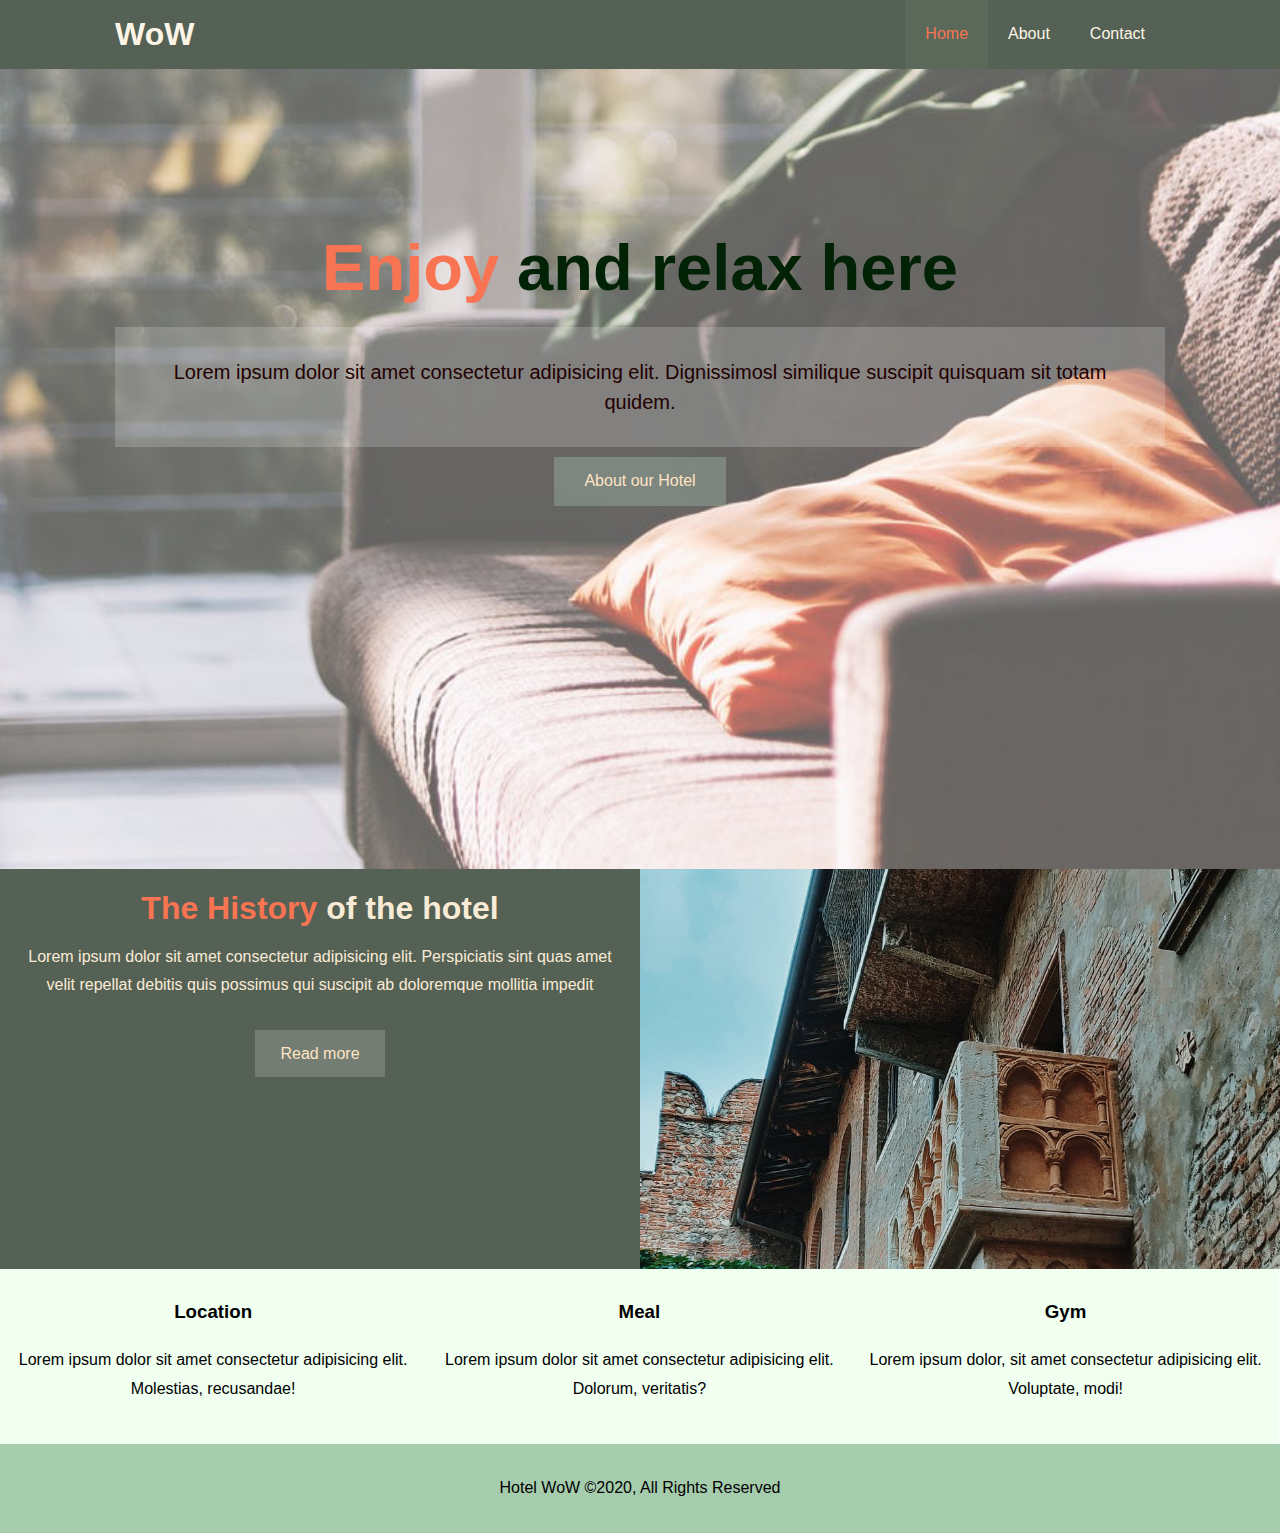
==== index.html @ e4b5e8fc "commit-1" ====
<!DOCTYPE html>
<html lang="en">
  <head>
    <meta charset="UTF-8" />
    <meta name="viewport" content="width=device-width, initial-scale=1.0" />
    <title>My hotel WoW | Wonderful occasion wander</title>
    <meta
      name="descripteion "
      content="Welcome to the one of the cosiest hotels in Ukraine"
    />
    <meta name="keywords" content="hotel, Lviv hotel, cosy place" />
    <link rel="stylesheet" href="https://pro.fontawesome.com/releases/v5.10.0/css/all.css" integrity="sha384-AYmEC3Yw5cVb3ZcuHtOA93w35dYTsvhLPVnYs9eStHfGJvOvKxVfELGroGkvsg+p" crossorigin="anonymous"/>
    <link rel="stylesheet" href="css/style.css" />
  </head>
  <body>
    <!-- HEADER -->
    <header>
      <nav id="navbar">
        <div class="container">
          <h1 class="logo"><a href="index.html">WoW</a></h1>
          <ul>
            <li><a class="current" href="index.html">Home</a></li>
            <li><a href="about.html">About</a></li>
            <li><a href="contact.html">Contact</a></li>
          </ul>
        </div>
      </nav>
      <!-- MAIN CONTENT on header -->
      <div id="showcase">
        <div class="container">
          <div class="show-content">
            <h1><span class="main-color"> Enjoy</span> and relax here</h1>
            <p class="lead" >Lorem ipsum dolor sit amet consectetur adipisicing elit. Dignissimosl similique suscipit quisquam sit totam quidem.</p>
            <a class="btn" href="about.html">About our Hotel</a>
          </div>
        </div>

    </header>

    <!-- Home information -->
    <section id="home" class="bg-light">
     

      <!-- First block -->
      <div class="info-content">
        <h1><span class="main-color">The History</span>  of the hotel</h1>
        <p>Lorem ipsum dolor sit amet consectetur adipisicing elit. Perspiciatis sint quas amet velit repellat debitis quis possimus qui suscipit ab doloremque mollitia impedit</p>
        <a class="read-more" href="./about.html">Read more</a>
      </div>

       <!-- Second block -->
      <div class="info-img"></div>
    </section>

    <!-- features -->
    <section id="features">
      <div class="box 1">
        <i class="fas fa-hotel fa-3x"></i>
        <h3>Location</h3>
        <p>Lorem ipsum dolor sit amet consectetur adipisicing elit. Molestias, recusandae!</p>
      </div>
      <div class="box 2">
        <i class="fas fa-utensils fa-3x"></i>
        <h3>Meal</h3>
        <p>Lorem ipsum dolor sit amet consectetur adipisicing elit. Dolorum, veritatis?</p>
      </div>
      <div class="box 3">
        <i class="fas fa-dumbbell fa-3x"></i>
        <h3>Gym</h3>
        <p>Lorem ipsum dolor, sit amet consectetur adipisicing elit. Voluptate, modi!</p>

      </div>
    </section>
   
        <!-- </div> -->
        <div class="clr"></div>
    <footer id="footer-main">
      <p>Hotel WoW &copy;2020, All Rights Reserved</p>
    </footer>

  </body>
</html>
---- css/style.css ----
/* Reset browser's default settings */
* {
  margin: 0;
  padding: 0;
  box-sizing: border-box;
}

/* Main Styling */
body {
  font-family: Arial, Helvetica, sans-serif;
  line-height: 1.8em;
}

/* Overall styling */
.container {
  max-width: 1110px;
  padding: 0 30px;
  overflow: auto;
  margin: auto;
}
.lead {
  font-size: 20px;
}
.main-color {
  color: rgb(248, 116, 82);
}
.btn {
  color: bisque;
  display: inline-block;
  padding: 10px 30px;
  background: rgba(159, 185, 171, 0.4);
  border: none;
  cursor: pointer;
}

.btn:hover {
  color: rgb(233, 197, 188);
  background: rgba(180, 199, 189, 0.4);
}

/* Links */
a {
  color: seagreen;
  text-decoration: none;
}

h1,
h2,
h3 {
  margin-bottom: 20px;
}
p {
  margin: 10px auto;
}

.large-heading {
  font-size: 38px;
  padding: 2px 0px;
}

/* Navbar */
#navbar {
  background: rgb(84, 97, 84);
  color: rgb(136, 70, 70);
  overflow: auto;
}

#navbar a {
  color: rgb(255, 245, 231);
}

#navbar h1 {
  float: left;
  padding-top: 20px;
}

#navbar ul {
  float: right;
  list-style: none;
}
#navbar ul li {
  text-decoration: none;
  display: block;
  float: left;
  /* padding: 20px;
  border: olivedrab 1px solid; */
}
#navbar ul li a {
  padding: 20px;
  display: block;
  text-align: center;
}

#navbar ul li a:hover,
#navbar ul li a.current {
  background: rgb(91, 105, 91);
  color: rgb(248, 116, 82);
}

/* Main content */
#showcase {
  background: url(../images/front.png) no-repeat bottom center/cover;
  height: 800px;
}
#showcase .show-content {
  color: rgb(2, 34, 5);
  padding-top: 160px;
  text-align: center;
}

#showcase .show-content h1 {
  font-size: 65px;
  line-height: 1.2em;
}

#showcase .show-content p {
  line-height: 1.5em;
  padding: 30px 40px;
  color: rgb(34, 0, 0);
  background: rgba(243, 243, 243, 0.2);
}

/* Home information */

#home {
  height: 400px;
}
/* First block */
div.info-content {
  float: left;
  background: rgb(84, 97, 84);
  color: antiquewhite;
  width: 50%;
  height: 100%;
  padding: 25px 20px;
  overflow: hidden;
  text-align: center;
}
div.info-content p {
  padding-bottom: 30px;
}
a.read-more {
  color: bisque;
  background: rgba(241, 241, 239, 0.2);
  padding: 15px 25px;
}
a.read-more:hover {
  background: rgb(91, 105, 91);
  color: rgb(248, 116, 82);
}

/* Second block */
div.info-img {
  float: right;
  background: url(../images/old-building.png) no-repeat center center/cover;
  width: 50%;
  min-height: 100%;
}

/* Features */

.box {
  width: 33.3%;
  float: left;
  padding-bottom: 30px;
  text-align: center;
  background: honeydew;
}
.box i {
  padding: 20px 10px;
}

.clr {
  clear: both;
}

/* Footer */
#footer-main {
  background: rgb(166, 204, 174);
  /* display: inline-block; */
  width: 100%;
  height: 100%;
  text-align: center;
  padding: 20px 30px;
}

/* ABOUT PAGE */
#info {
  padding: 15px 0px;
}

/* Subsection-1 */
#info .info-left {
  float: left;
  width: 50%;
  min-height: 100%;
}
div.info-left img {
  display: block;
  margin: auto;
  width: 80%;
  height: 450px;
  border-radius: 55%;
}
/* Subsection-2 */
#info .info-right {
  float: right;
  width: 50%;
  min-height: 100%;
  text-align: center;
}


/* Second Section */
#comments{
  background: url(../images/comments.png) no-repeat center center/cover;
  height: 600px;
}
#comments h1{
  font-size: 30px;
  padding-top: 100px;
  text-align: center;

}

#comments p{
  text-align: justify;
  padding: 0px 30px 30px 30px;
  color: rgb(84, 97, 84);
  font-size: 17px;
  
}

div.person1, div.person2{
   margin-bottom: 50px;
   background-color: rgba(245, 245, 220, 0.9);
   border-radius: 8%;
  
}
div.person1:hover, div.person2:hover{
  margin-bottom: 20px;
  background-color: rgb(245, 245, 220);
  border-radius: 8%;
 
}

#comments img{
  width: 100px;
  height: auto;
  border-radius: 80%;
  float: left;
  margin-right: 20px;
  
 
}
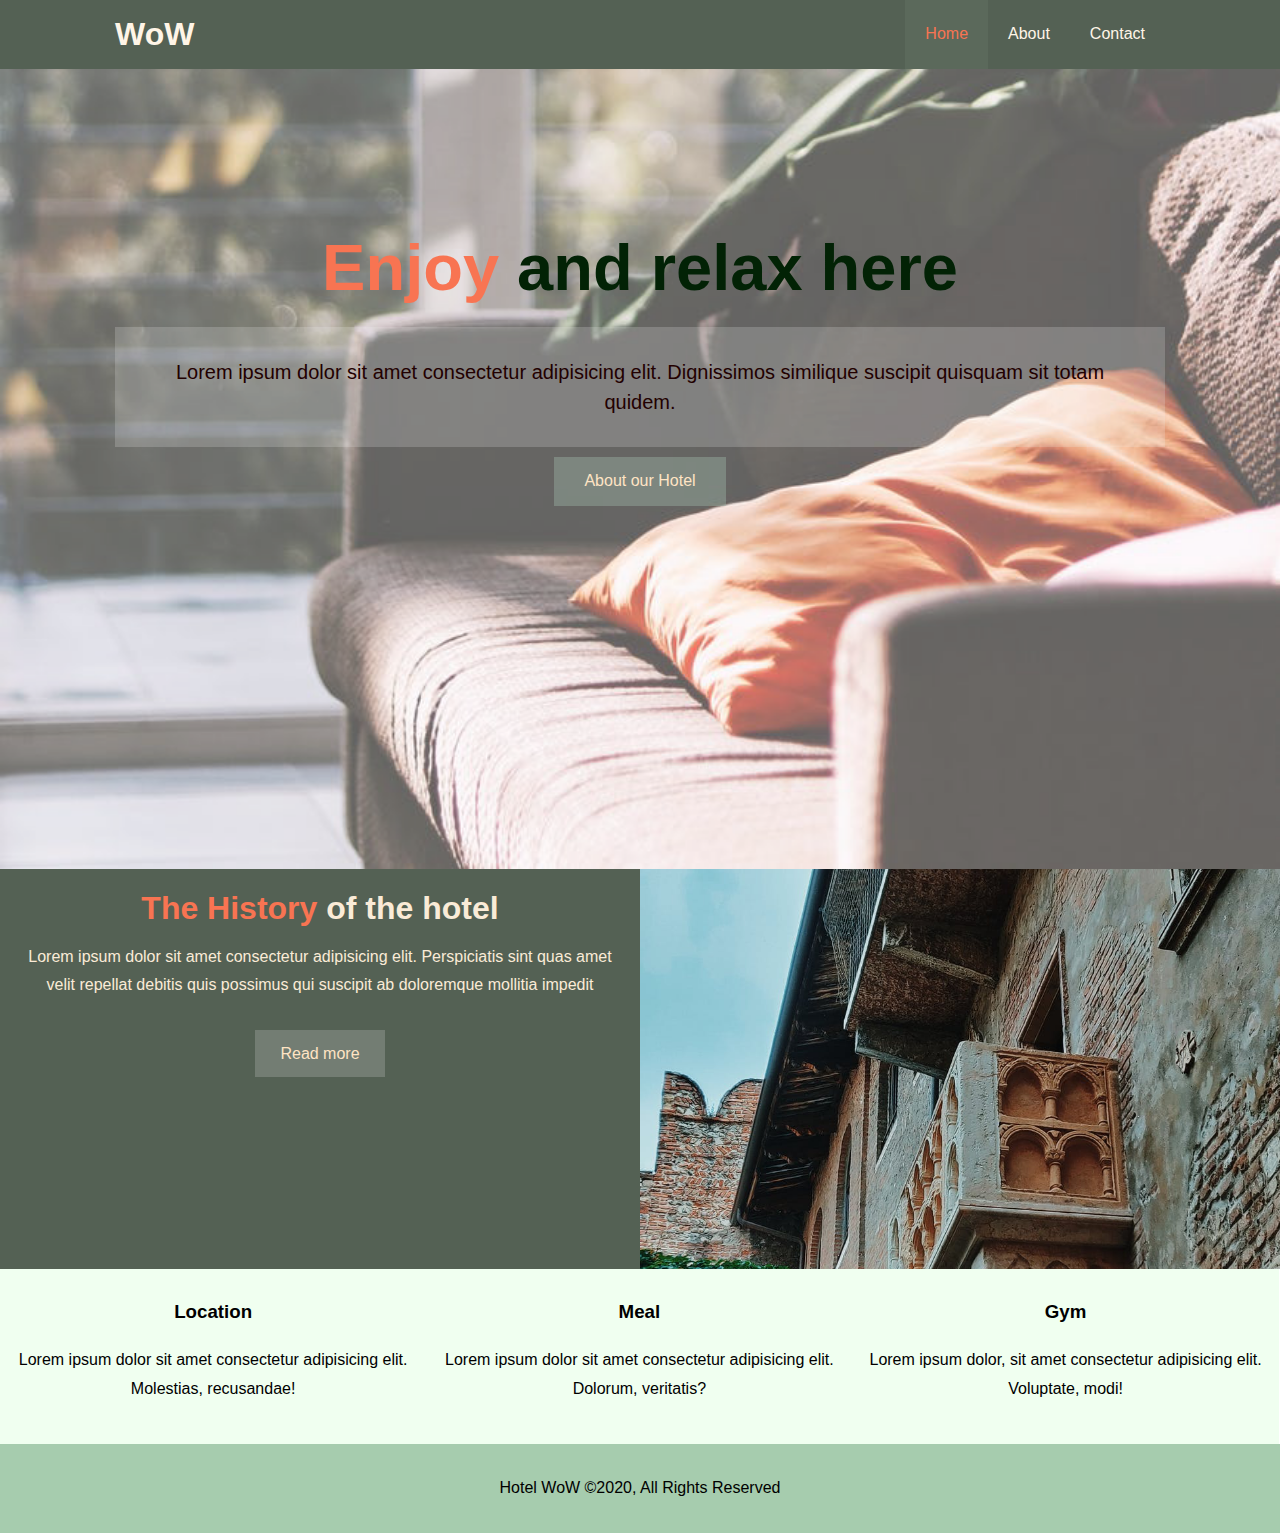
==== commit d2372e73: "second commit" ====
--- a/index.html
+++ b/index.html
@@ -30,7 +30,7 @@
         <div class="container">
           <div class="show-content">
             <h1><span class="main-color"> Enjoy</span> and relax here</h1>
-            <p class="lead" >Lorem ipsum dolor sit amet consectetur adipisicing elit. Dignissimosl similique suscipit quisquam sit totam quidem.</p>
+            <p class="lead" >Lorem ipsum dolor sit amet consectetur adipisicing elit. Dignissimos similique suscipit quisquam sit totam quidem.</p>
             <a class="btn" href="about.html">About our Hotel</a>
           </div>
         </div>
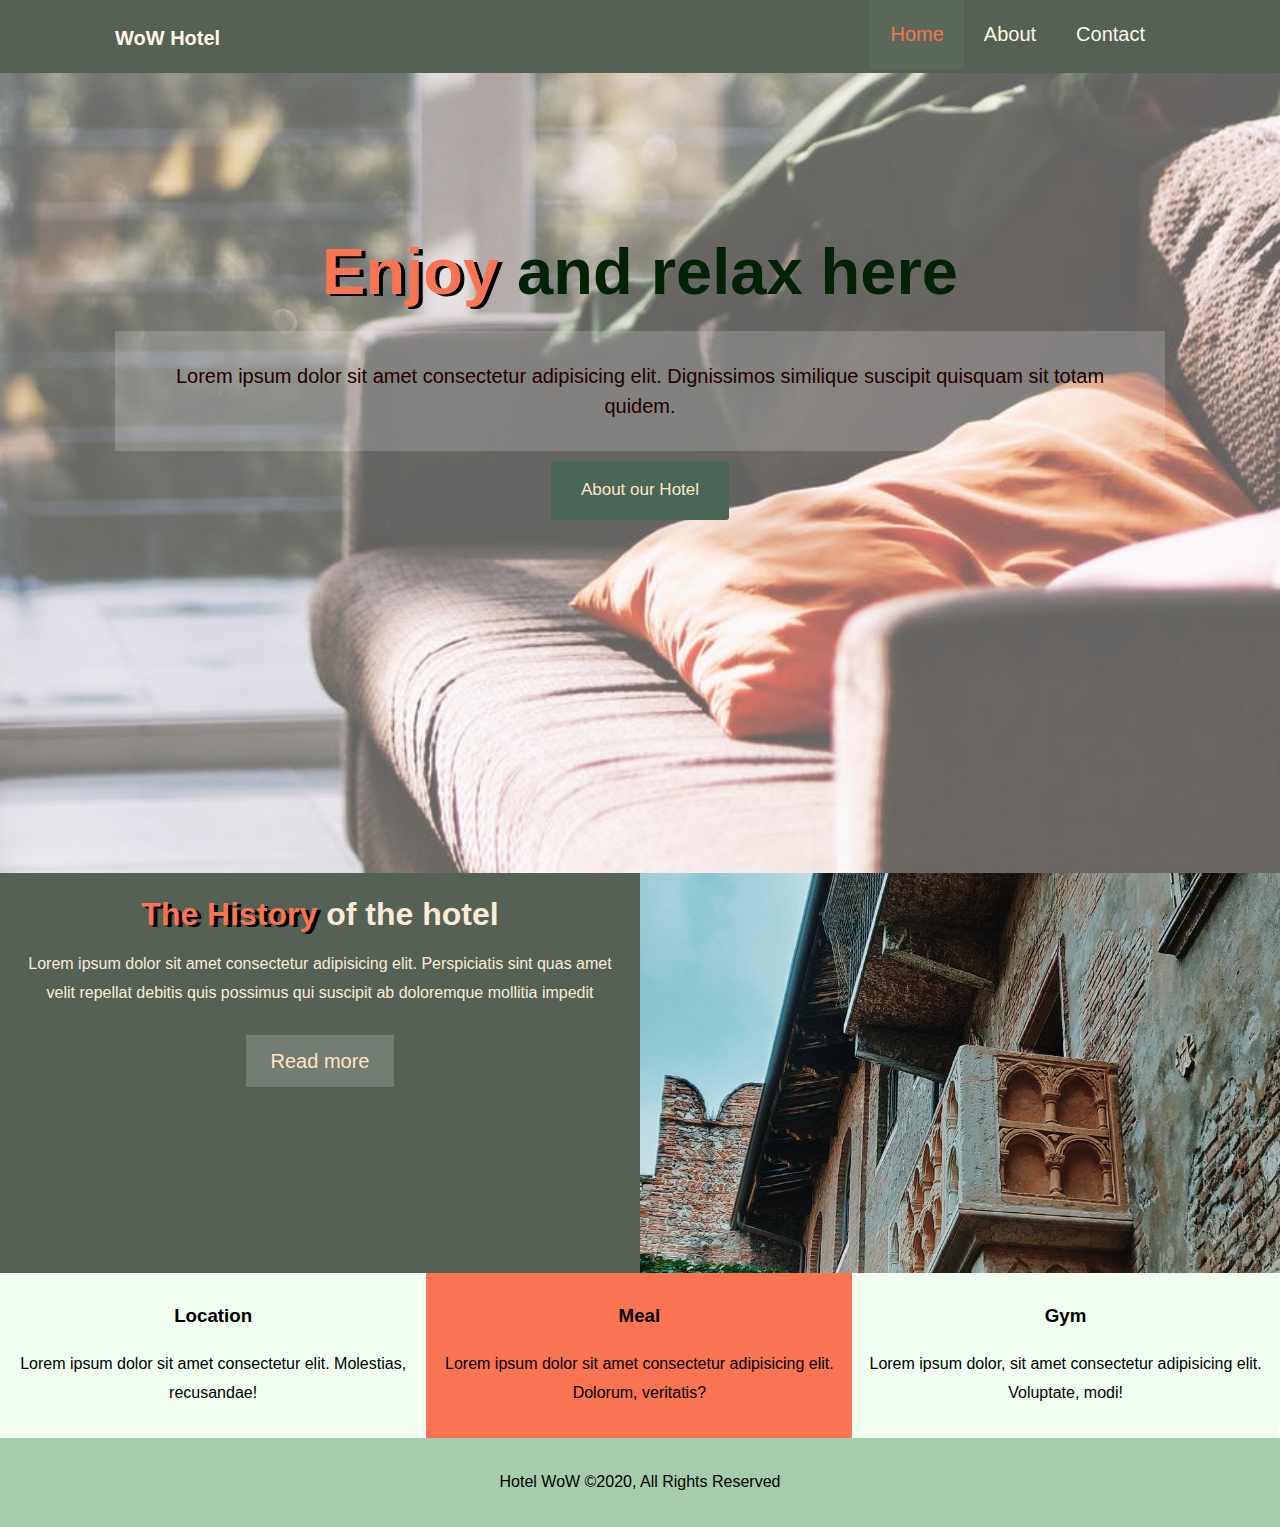
==== commit 31dacfb9: "completed all pages" ====
--- a/index.html
+++ b/index.html
@@ -17,7 +17,7 @@
     <header>
       <nav id="navbar">
         <div class="container">
-          <h1 class="logo"><a href="index.html">WoW</a></h1>
+          <h1 class="logo" ><a href="index.html">WoW Hotel</a></h1>
           <ul>
             <li><a class="current" href="index.html">Home</a></li>
             <li><a href="about.html">About</a></li>
@@ -54,17 +54,17 @@
 
     <!-- features -->
     <section id="features">
-      <div class="box 1">
+      <div class="box one">
         <i class="fas fa-hotel fa-3x"></i>
         <h3>Location</h3>
-        <p>Lorem ipsum dolor sit amet consectetur adipisicing elit. Molestias, recusandae!</p>
+        <p>Lorem ipsum dolor sit amet consectetur elit. Molestias, recusandae!</p>
       </div>
-      <div class="box 2">
+      <div class="box two">
         <i class="fas fa-utensils fa-3x"></i>
         <h3>Meal</h3>
         <p>Lorem ipsum dolor sit amet consectetur adipisicing elit. Dolorum, veritatis?</p>
       </div>
-      <div class="box 3">
+      <div class="box three">
         <i class="fas fa-dumbbell fa-3x"></i>
         <h3>Gym</h3>
         <p>Lorem ipsum dolor, sit amet consectetur adipisicing elit. Voluptate, modi!</p>
@@ -72,7 +72,6 @@
       </div>
     </section>
    
-        <!-- </div> -->
         <div class="clr"></div>
     <footer id="footer-main">
       <p>Hotel WoW &copy;2020, All Rights Reserved</p>
--- a/css/style.css
+++ b/css/style.css
@@ -23,25 +23,31 @@
 }
 .main-color {
   color: rgb(248, 116, 82);
+  text-shadow: 4px 2px black;
+  line-height: 1em;
 }
 .btn {
   color: bisque;
   display: inline-block;
-  padding: 10px 30px;
-  background: rgba(159, 185, 171, 0.4);
+  padding: 15px 30px;
+  margin-bottom: 50px;
+  background: rgb(73, 102, 86);
+  font-size: 17px;
   border: none;
+  border-radius: 3px;
   cursor: pointer;
 }
 
 .btn:hover {
-  color: rgb(233, 197, 188);
-  background: rgba(180, 199, 189, 0.4);
+  color: rgb(255, 222, 181);
+  background: rgb(82, 109, 95);
 }
 
 /* Links */
 a {
   color: seagreen;
   text-decoration: none;
+  font-size: 20px;
 }
 
 h1,
@@ -59,6 +65,7 @@
 }
 
 /* Navbar */
+
 #navbar {
   background: rgb(84, 97, 84);
   color: rgb(136, 70, 70);
@@ -82,8 +89,6 @@
   text-decoration: none;
   display: block;
   float: left;
-  /* padding: 20px;
-  border: olivedrab 1px solid; */
 }
 #navbar ul li a {
   padding: 20px;
@@ -162,10 +167,26 @@
 .box {
   width: 33.3%;
   float: left;
-  padding-bottom: 30px;
+  padding-bottom: 20px;
   text-align: center;
   background: honeydew;
-}
+  overflow: hidden;
+  height: auto;
+}
+.box.two {
+  background-color: rgb(248, 116, 82);
+}
+.box.two:hover {
+  background-color: rgb(250, 124, 92);
+  color: rgb(17, 17, 17);
+}
+
+.box.one:hover,
+.box.three:hover {
+  background: rgb(24, 34, 27);
+  color: honeydew;
+}
+
 .box i {
   padding: 20px 10px;
 }
@@ -177,7 +198,6 @@
 /* Footer */
 #footer-main {
   background: rgb(166, 204, 174);
-  /* display: inline-block; */
   width: 100%;
   height: 100%;
   text-align: center;
@@ -210,46 +230,86 @@
   text-align: center;
 }
 
-
 /* Second Section */
-#comments{
+#comments {
   background: url(../images/comments.png) no-repeat center center/cover;
-  height: 600px;
-}
-#comments h1{
+  height: auto;
+}
+#comments h1 {
   font-size: 30px;
   padding-top: 100px;
   text-align: center;
-
-}
-
-#comments p{
+}
+
+#comments p {
   text-align: justify;
   padding: 0px 30px 30px 30px;
   color: rgb(84, 97, 84);
   font-size: 17px;
-  
-}
-
-div.person1, div.person2{
-   margin-bottom: 50px;
-   background-color: rgba(245, 245, 220, 0.9);
-   border-radius: 8%;
-  
-}
-div.person1:hover, div.person2:hover{
-  margin-bottom: 20px;
+}
+
+div.person1,
+div.person2 {
+  margin-bottom: 50px;
+  background-color: rgba(245, 245, 220, 0.9);
+  border-radius: 8%;
+}
+div.person1:hover,
+div.person2:hover {
+  margin-bottom: 50px;
   background-color: rgb(245, 245, 220);
   border-radius: 8%;
- 
-}
-
-#comments img{
+}
+
+#comments img {
   width: 100px;
   height: auto;
   border-radius: 80%;
   float: left;
   margin-right: 20px;
-  
- 
-}+}
+
+/* Form */
+#main-form {
+  height: 600px;
+  margin-top: 20px;
+}
+#main-form h1,
+p {
+  text-align: center;
+}
+#main-form p {
+  font-size: 17px;
+}
+
+#main-form input,
+#main-form textarea {
+  width: 100%;
+  padding: 15px;
+  margin-bottom: 20px;
+  border-radius: 5px;
+}
+
+#main-form input:focus,
+#main-form textarea:focus {
+  outline: none;
+  border-color: rgb(179, 192, 185);
+}
+
+#main-form label {
+  display: block;
+  margin-bottom: 13px;
+  font-size: 18px;
+}
+
+div.submit {
+  margin: 10px;
+}
+#features.sub {
+  margin-top: 60px;
+  overflow: auto;
+}
+
+button.btn {
+  padding: 20px 60px;
+}
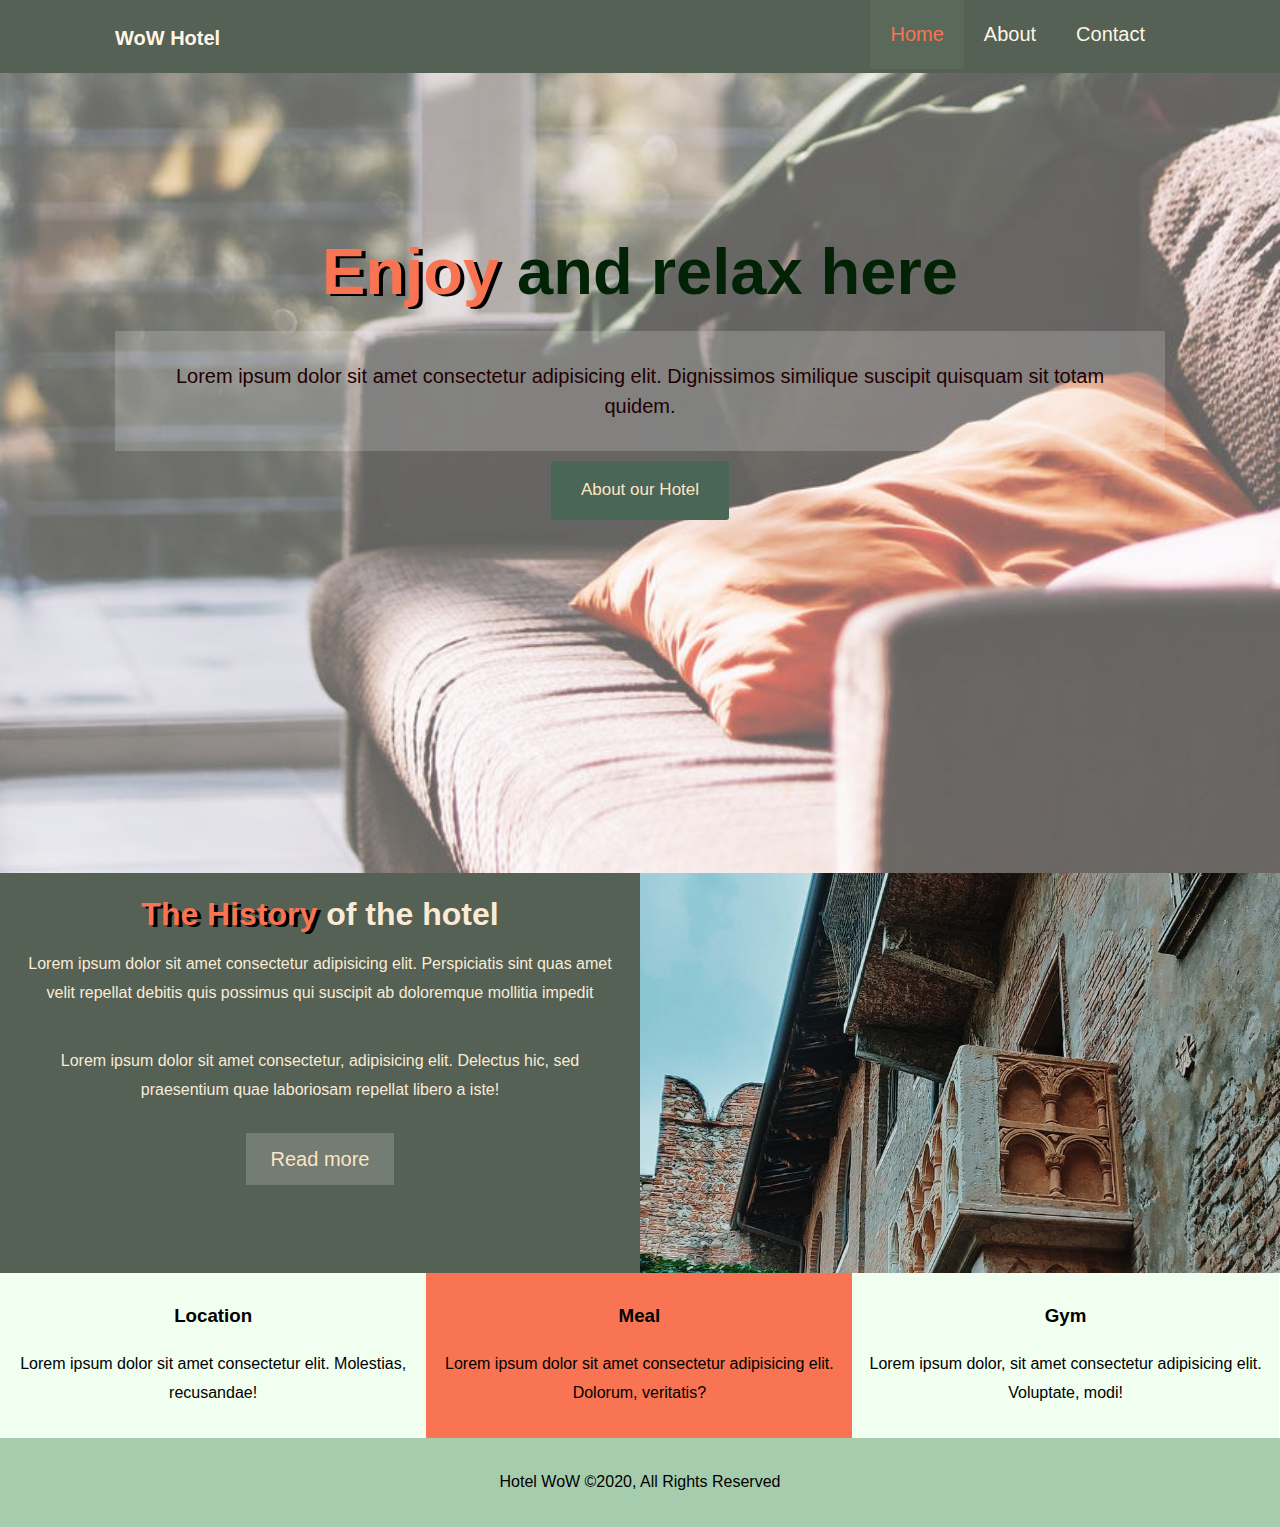
==== commit a317d42e: "used media queries" ====
--- a/index.html
+++ b/index.html
@@ -10,6 +10,7 @@
     />
     <meta name="keywords" content="hotel, Lviv hotel, cosy place" />
     <link rel="stylesheet" href="https://pro.fontawesome.com/releases/v5.10.0/css/all.css" integrity="sha384-AYmEC3Yw5cVb3ZcuHtOA93w35dYTsvhLPVnYs9eStHfGJvOvKxVfELGroGkvsg+p" crossorigin="anonymous"/>
+    <link rel="stylesheet" media="screen and (max-width: 768px)" href="css/tablet-mobile.css">
     <link rel="stylesheet" href="css/style.css" />
   </head>
   <body>
@@ -35,36 +36,37 @@
           </div>
         </div>
 
-    </header>
+        </header>
 
-    <!-- Home information -->
-    <section id="home" class="bg-light">
+        <!-- Home information -->
+        <section id="home" class="bg-light">
      
 
-      <!-- First block -->
-      <div class="info-content">
+        <!-- First block -->
+       <div class="info-content">
         <h1><span class="main-color">The History</span>  of the hotel</h1>
         <p>Lorem ipsum dolor sit amet consectetur adipisicing elit. Perspiciatis sint quas amet velit repellat debitis quis possimus qui suscipit ab doloremque mollitia impedit</p>
+        <p>Lorem ipsum dolor sit amet consectetur, adipisicing elit. Delectus hic, sed praesentium quae laboriosam repellat libero a iste!</p>
         <a class="read-more" href="./about.html">Read more</a>
-      </div>
+       </div>
 
        <!-- Second block -->
-      <div class="info-img"></div>
-    </section>
+       <div class="info-img"></div>
+        </section>
 
-    <!-- features -->
-    <section id="features">
-      <div class="box one">
+         <!-- features -->
+         <section id="features">
+       <div class="box one">
         <i class="fas fa-hotel fa-3x"></i>
         <h3>Location</h3>
         <p>Lorem ipsum dolor sit amet consectetur elit. Molestias, recusandae!</p>
-      </div>
-      <div class="box two">
+         </div>
+         <div class="box two">
         <i class="fas fa-utensils fa-3x"></i>
         <h3>Meal</h3>
         <p>Lorem ipsum dolor sit amet consectetur adipisicing elit. Dolorum, veritatis?</p>
-      </div>
-      <div class="box three">
+         </div>
+         <div class="box three">
         <i class="fas fa-dumbbell fa-3x"></i>
         <h3>Gym</h3>
         <p>Lorem ipsum dolor, sit amet consectetur adipisicing elit. Voluptate, modi!</p>
--- a/css/tablet-mobile.css
+++ b/css/tablet-mobile.css
@@ -0,0 +1,72 @@
+@media screen and (max-width: 768px) {
+  /* Overall */
+
+  /* Navbar */
+
+  #navbar h1,
+  #navbar ul,
+  #navbar ul li {
+    float: none;
+    text-align: center;
+    width: 100%;
+    padding: 0;
+    margin: 0;
+  }
+  #navbar ul li {
+    border-bottom: 1px solid rgb(117, 117, 117);
+  }
+
+  /* Home infornation */
+  section#home div.info-content {
+    float: none;
+    width: 100%;
+    text-align: center;
+  }
+
+  section#home div.info-img {
+    display: none;
+  }
+
+  #showcase div.show-content a.btn {
+    margin-top: 4rem;
+  }
+
+  .info-content .read-more {
+    line-height: 1rem;
+  }
+
+  div.box {
+    /* display: none; */
+    float: none;
+    width: 100%;
+  }
+
+  /* About page */
+
+  #info div.info-left {
+    float: none;
+    width: 100%;
+    min-height: 100%;
+    margin-bottom: 1.2rem;
+  }
+  #info div.info-left img {
+    width: 50%;
+    height: 50%;
+  }
+
+  #info div.info-right {
+    float: none;
+    width: 100%;
+    min-height: 100%;
+    text-align: center;
+  }
+
+  /* Contact page */
+  #main-form div.submit button.btn {
+    margin-bottom: 50px;
+  }
+
+  section#features.sub {
+    margin-top: 80px;
+  }
+}
